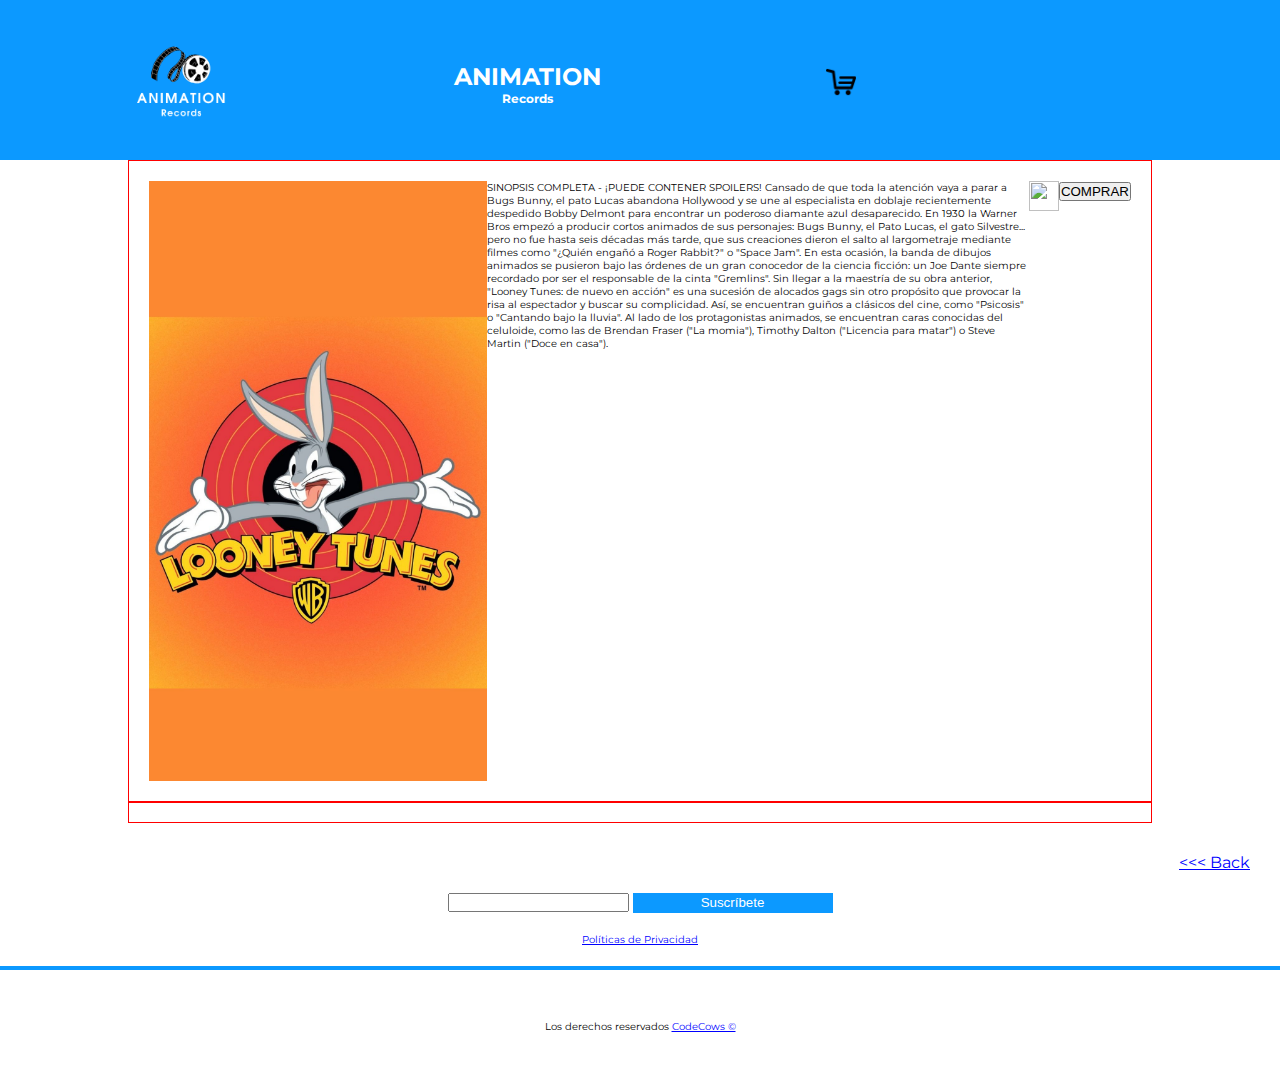
==== detalles.html @ a8681eb7 "add pag detalles" ====
<!DOCTYPE html>
<html lang="es">
<head>
    <meta charset="UTF-8">
    <meta http-equiv="X-UA-Compatible" content="IE=edge">
    <meta name="viewport" content="width=device-width, initial-scale=1.0">
    <link rel="stylesheet" href="./css_home/styles.css">
    
    <title>Proyecto2</title>
</head>
<body>
    <header class="header">
        <div class="container">
            <a href="home.html"><img src="./assets/logo.png" alt="" class="logo"></a>
            <div class="titulos"><h1>ANIMATION</h1><h2>Records</h2></div>
            <div class="cart"><img src="./assets/carrito.png" alt="" class="carrito"></div>
            <nav>
                <input type="checkbox" id="check">
                <label for="check" class="bar-btn"><i class="fas fa-bars"></i></label>
                    <ul class="nav-menu">
                        <li><a href="home.html" class="active"></a>Home</a></li>
                        <li><a href="productos.html"></a>Productos</a></li>
                        <li><a href="#"></a>Carrito</a></li>
                    </ul>
            </nav>
        </div>
    </header>
    <main>
        <article>
            <div class="container3">
                <img src="./assets/detalles.jpg" class="detalles">
                <p>SINOPSIS COMPLETA - ¡PUEDE CONTENER SPOILERS!
                    Cansado de que toda la atención vaya a parar a Bugs Bunny, el pato Lucas abandona Hollywood y se une al especialista en doblaje recientemente despedido Bobby Delmont para encontrar un poderoso diamante azul desaparecido.
                    
                    En 1930 la Warner Bros empezó a producir cortos animados de sus personajes: Bugs Bunny, el Pato Lucas, el gato Silvestre... pero no fue hasta seis décadas más tarde, que sus creaciones dieron el salto al largometraje mediante filmes como "¿Quién engañó a Roger Rabbit?" o "Space Jam".
                    
                    En esta ocasión, la banda de dibujos animados se pusieron bajo las órdenes de un gran conocedor de la ciencia ficción: un Joe Dante siempre recordado por ser el responsable de la cinta "Gremlins". Sin llegar a la maestría de su obra anterior, "Looney Tunes: de nuevo en acción" es una sucesión de alocados gags sin otro propósito que provocar la risa al espectador y buscar su complicidad. Así, se encuentran guiños a clásicos del cine, como "Psicosis" o "Cantando bajo la lluvia".
                    
                    Al lado de los protagonistas animados, se encuentran caras conocidas del celuloide, como las de Brendan Fraser ("La momia"), Timothy Dalton ("Licencia para matar") o Steve Martin ("Doce en casa").</p>
                <img src="./assets/like.png" class="like">
                <div class="comprar">
                    <button type="button">COMPRAR</button>
                </div>
            </div>
        </article>
        <article class="destacados">
            <div class="img_destacados">
                <img src="" alt="">
                <img src="" alt="">
                <img src="" alt="">
                <img src="" alt="">
            </div>

        </article>

        <section class="back">
            <a id="back" href="productos.html"><<< Back</a>
        </section>
        <section id="button">
            <form>
                <input type="email" id="miInput"></input>
                <button type="miBoton" id="boton">Suscríbete </button>
            </form>
        </section>
        <section>
            <a id="politicas" href="https://politicadeprivacidadplantilla.com/" target="_blank">Políticas de Privacidad</a>
        </section>
    </main>
    <footer>
        <p>Los derechos reservados <a href="https://www.figma.com/file/jHO6KS7gopnGyP5Mlj32QO/Prototype-Proyecto-2?node-id=0%3A1" target="_blank" id="blue">CodeCows &copy; </a></p>
    </footer>
    <script src="https://kit.fontawesome.com/2cb25f2c39.js" crossorigin="anonymous"></script>
    <script src="/javascripts/scripts.js"></script>
</body>
---- css_home/styles.css ----
@import url(./header.css);
@import url(./main.css);
@import url(./footer.css);
@import url(/css_productos/main.css);
@import url(/css_detalles/main.css);
@import url('https://fonts.googleapis.com/css2?family=Montserrat:wght@400;600;900&family=Roboto:wght@100&display=swap');

*{
	padding: 0;
	margin: 0;
	box-sizing: border-box;
}
body{
	font-family: "montserrat", sans-serif;
	
}
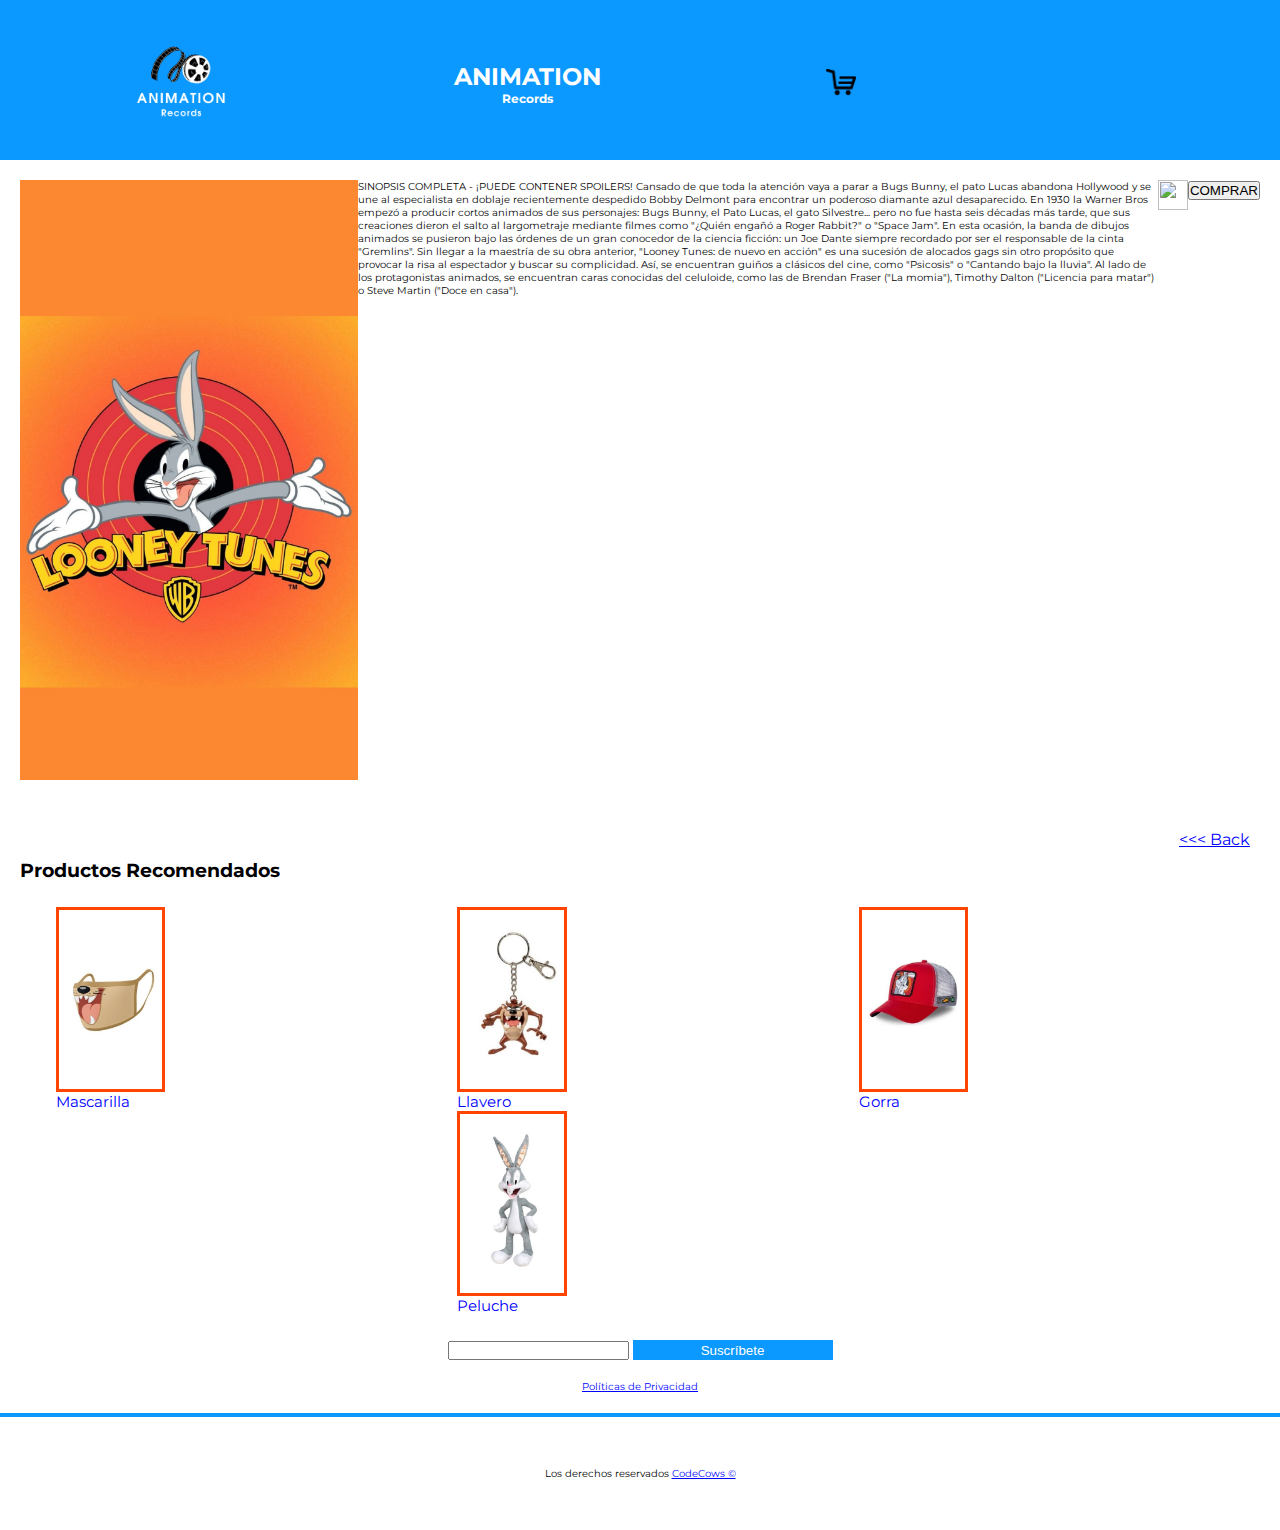
==== commit d3df8dc8: "add detalles" ====
--- a/detalles.html
+++ b/detalles.html
@@ -26,7 +26,7 @@
         </div>
     </header>
     <main>
-        <article>
+        <article clas="foto_detalles">
             <div class="container3">
                 <img src="./assets/detalles.jpg" class="detalles">
                 <p>SINOPSIS COMPLETA - ¡PUEDE CONTENER SPOILERS!
@@ -43,19 +43,32 @@
                 </div>
             </div>
         </article>
-        <article class="destacados">
-            <div class="img_destacados">
-                <img src="" alt="">
-                <img src="" alt="">
-                <img src="" alt="">
-                <img src="" alt="">
-            </div>
-
-        </article>
-
         <section class="back">
             <a id="back" href="productos.html"><<< Back</a>
         </section>
+        <h3 class="prod_recomendados">Productos Recomendados</h3>
+        <article class="destacados">
+            <div class="img_destacados">
+                <div>
+                    <img src="/assets/mascarilla.jpg" alt="">
+                    <p class="text_mascarilla">Mascarilla</p>
+                </div>
+                <div>
+                    <img src="/assets/llavero.jpg" alt="">
+                    <p class="text_llavero">Llavero</p>
+                </div>
+                <div>
+                    <img src="/assets/gorro.jpg" alt="">
+                    <p class="text_gorro"> Gorra</p>
+                </div>
+                <div>
+                    <img src="/assets/conejo.jpg" alt="">
+                    <p class="text_conejo">Peluche</p>
+                </div>
+            </div>
+        </article>
+
+        
         <section id="button">
             <form>
                 <input type="email" id="miInput"></input>
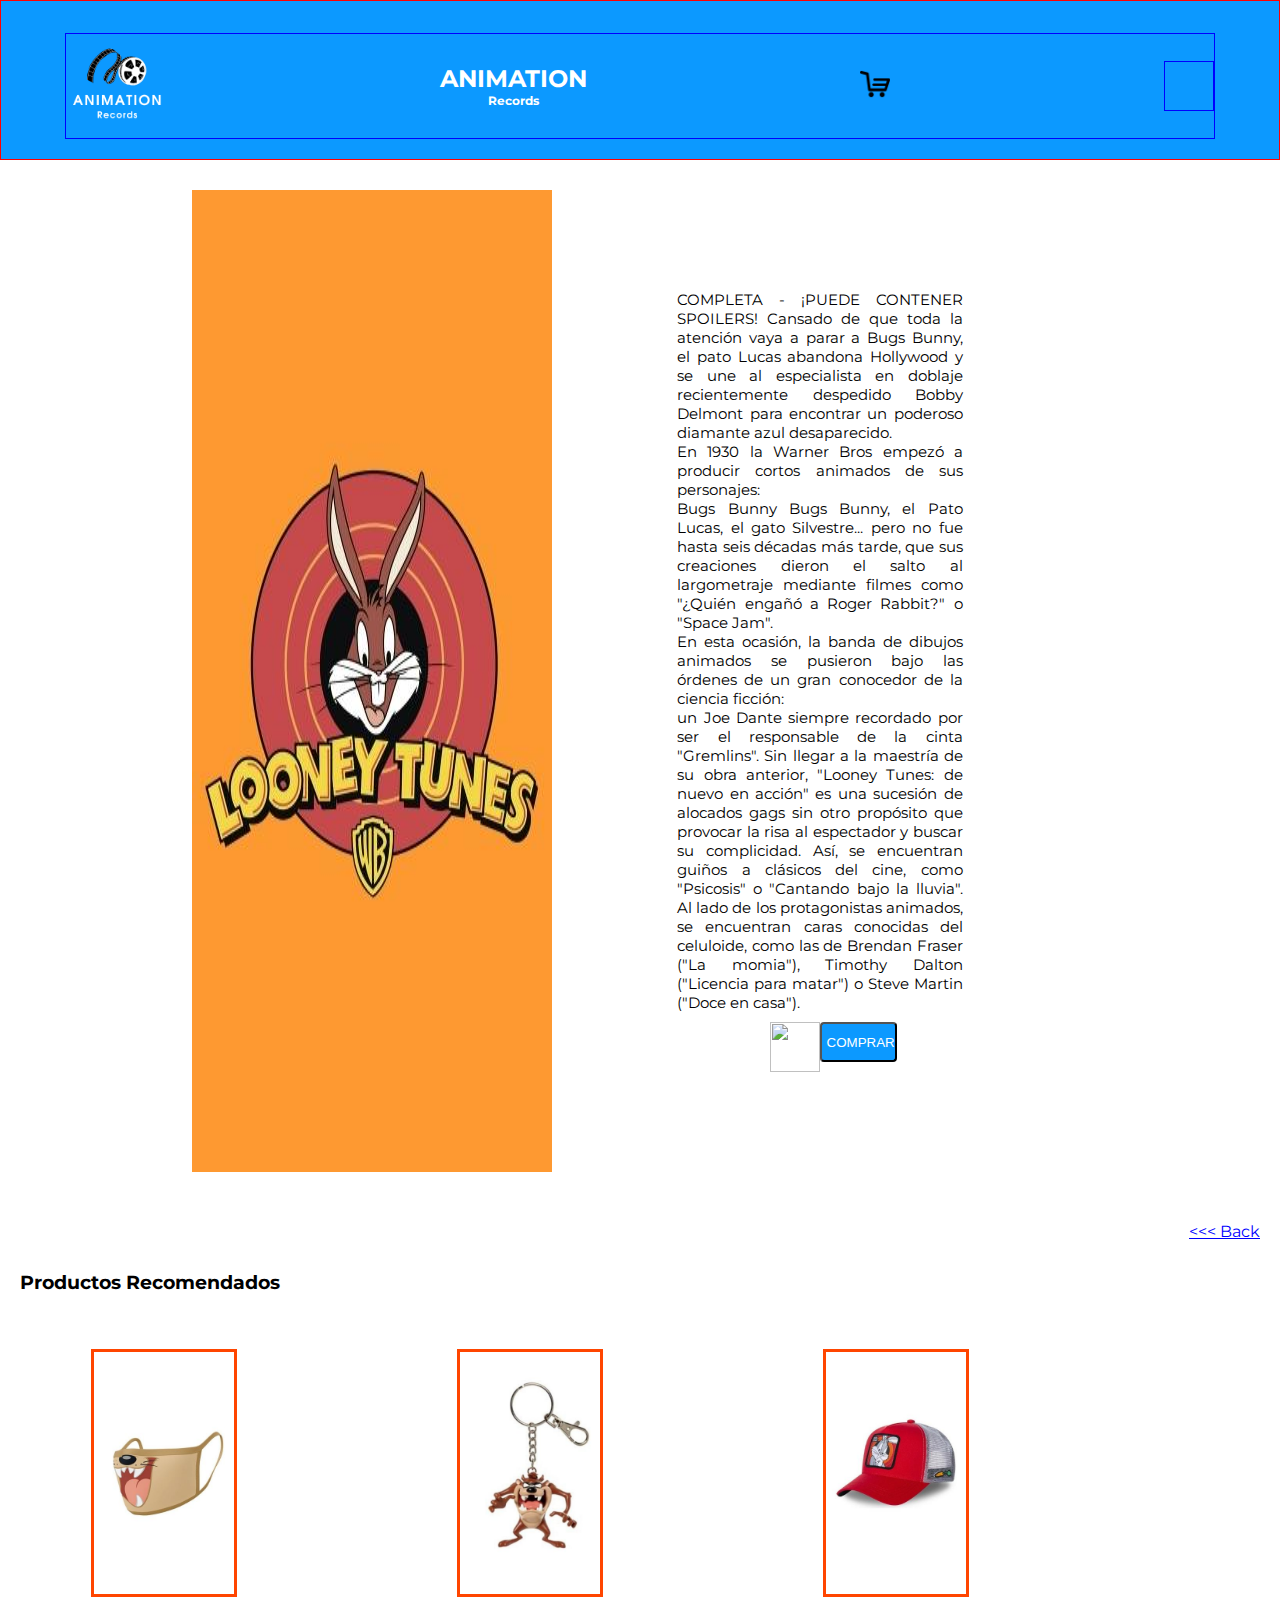
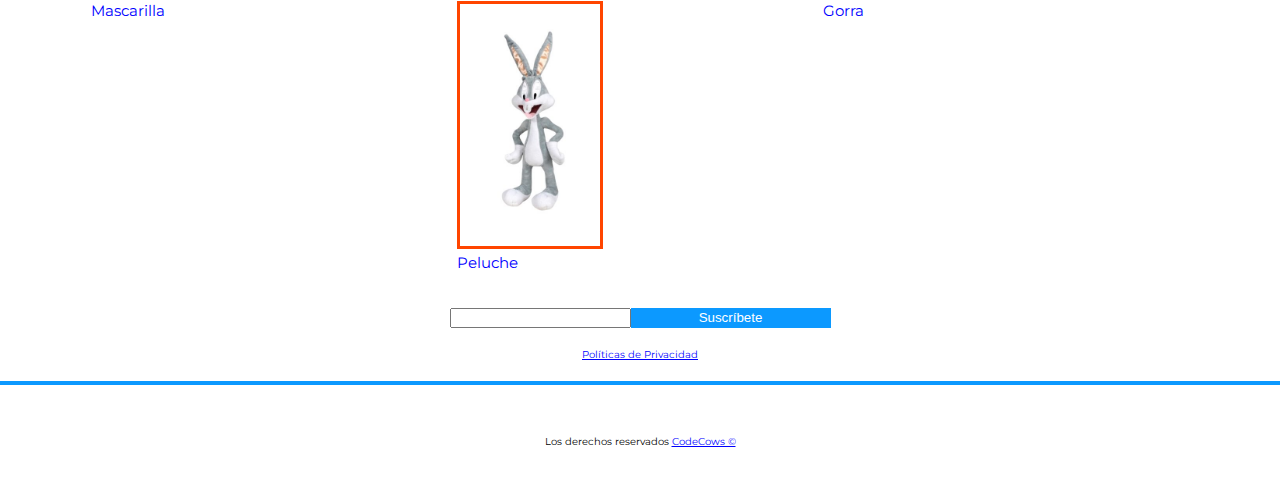
==== commit 5f4e2f08: "actualización" ====
--- a/detalles.html
+++ b/detalles.html
@@ -26,22 +26,21 @@
         </div>
     </header>
     <main>
-        <article clas="foto_detalles">
+        <article class="foto_detalles">
             <div class="container3">
                 <img src="./assets/detalles.jpg" class="detalles">
-                <p>SINOPSIS COMPLETA - ¡PUEDE CONTENER SPOILERS!
-                    Cansado de que toda la atención vaya a parar a Bugs Bunny, el pato Lucas abandona Hollywood y se une al especialista en doblaje recientemente despedido Bobby Delmont para encontrar un poderoso diamante azul desaparecido.
-                    
-                    En 1930 la Warner Bros empezó a producir cortos animados de sus personajes: Bugs Bunny, el Pato Lucas, el gato Silvestre... pero no fue hasta seis décadas más tarde, que sus creaciones dieron el salto al largometraje mediante filmes como "¿Quién engañó a Roger Rabbit?" o "Space Jam".
-                    
-                    En esta ocasión, la banda de dibujos animados se pusieron bajo las órdenes de un gran conocedor de la ciencia ficción: un Joe Dante siempre recordado por ser el responsable de la cinta "Gremlins". Sin llegar a la maestría de su obra anterior, "Looney Tunes: de nuevo en acción" es una sucesión de alocados gags sin otro propósito que provocar la risa al espectador y buscar su complicidad. Así, se encuentran guiños a clásicos del cine, como "Psicosis" o "Cantando bajo la lluvia".
-                    
+                <div class="detalles_de_compra">
+                    <p class="sinopsis">COMPLETA - ¡PUEDE CONTENER SPOILERS! Cansado de que toda la atención vaya a parar a Bugs Bunny, el pato Lucas abandona Hollywood y se une al especialista en doblaje recientemente despedido Bobby Delmont para encontrar un poderoso diamante azul desaparecido.<br>
+                    En 1930 la Warner Bros empezó a producir cortos animados de sus personajes:<br>
+                    Bugs Bunny Bugs Bunny, el Pato Lucas, el gato Silvestre... pero no fue hasta seis décadas más tarde, que sus creaciones dieron el salto al largometraje mediante filmes como "¿Quién engañó a Roger Rabbit?" o "Space Jam".<br>
+                    En esta ocasión, la banda de dibujos animados se pusieron bajo las órdenes de un gran conocedor de la ciencia ficción:<br> un Joe Dante siempre recordado por ser el responsable de la cinta "Gremlins". Sin llegar a la maestría de su obra anterior, "Looney Tunes: de nuevo en acción" es una sucesión de alocados gags sin otro propósito que provocar la risa al espectador y buscar su complicidad. Así, se encuentran guiños a clásicos del cine, como "Psicosis" o "Cantando bajo la lluvia".  
                     Al lado de los protagonistas animados, se encuentran caras conocidas del celuloide, como las de Brendan Fraser ("La momia"), Timothy Dalton ("Licencia para matar") o Steve Martin ("Doce en casa").</p>
-                <img src="./assets/like.png" class="like">
-                <div class="comprar">
-                    <button type="button">COMPRAR</button>
+                    <div class="container5">
+                        <img src="./assets/like.png" class="like">
+                        <button class="comprar" type="button">COMPRAR</button>
+                    </div>
                 </div>
-            </div>
+            </div>    
         </article>
         <section class="back">
             <a id="back" href="productos.html"><<< Back</a>
@@ -67,13 +66,9 @@
                 </div>
             </div>
         </article>
-
-        
         <section id="button">
-            <form>
-                <input type="email" id="miInput"></input>
-                <button type="miBoton" id="boton">Suscríbete </button>
-            </form>
+            <input type="email" id="id1"></input>
+            <button onclick="mostrarId1()" id="boton">Suscríbete </button>
         </section>
         <section>
             <a id="politicas" href="https://politicadeprivacidadplantilla.com/" target="_blank">Políticas de Privacidad</a>
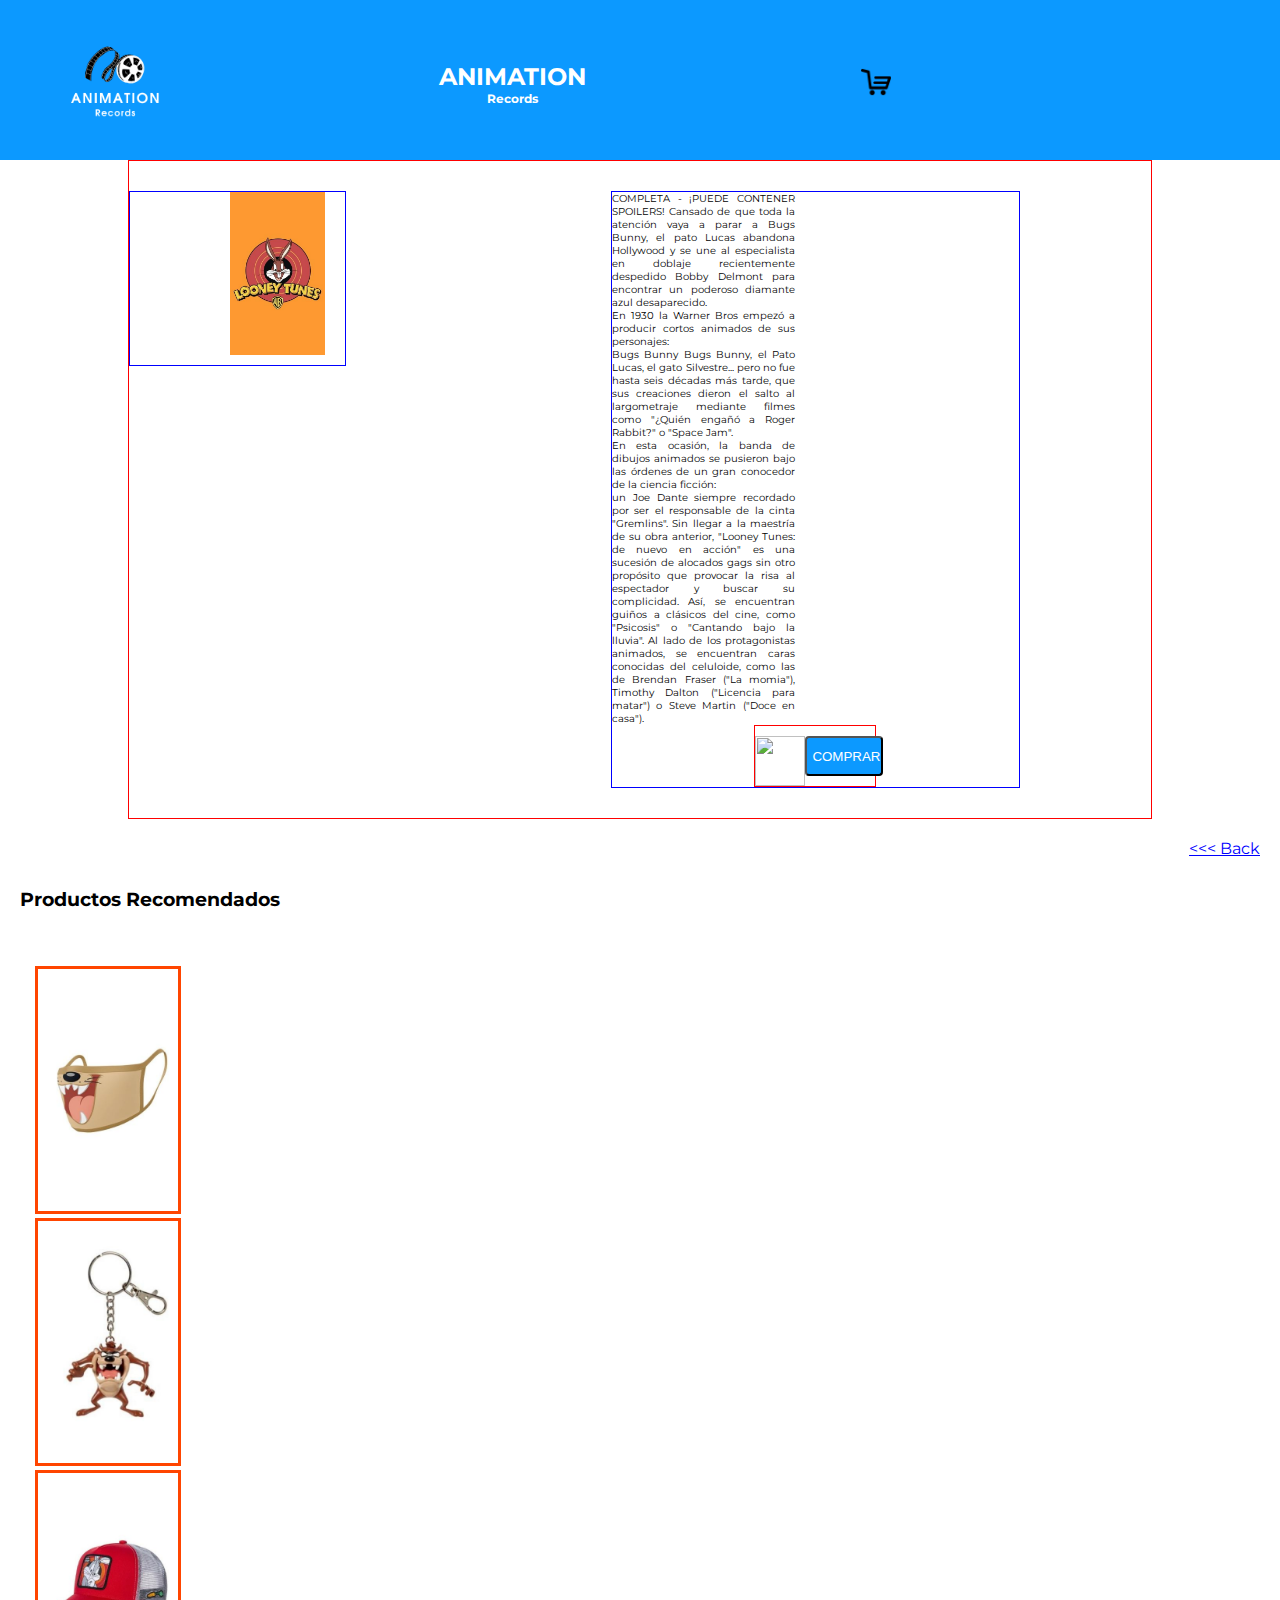
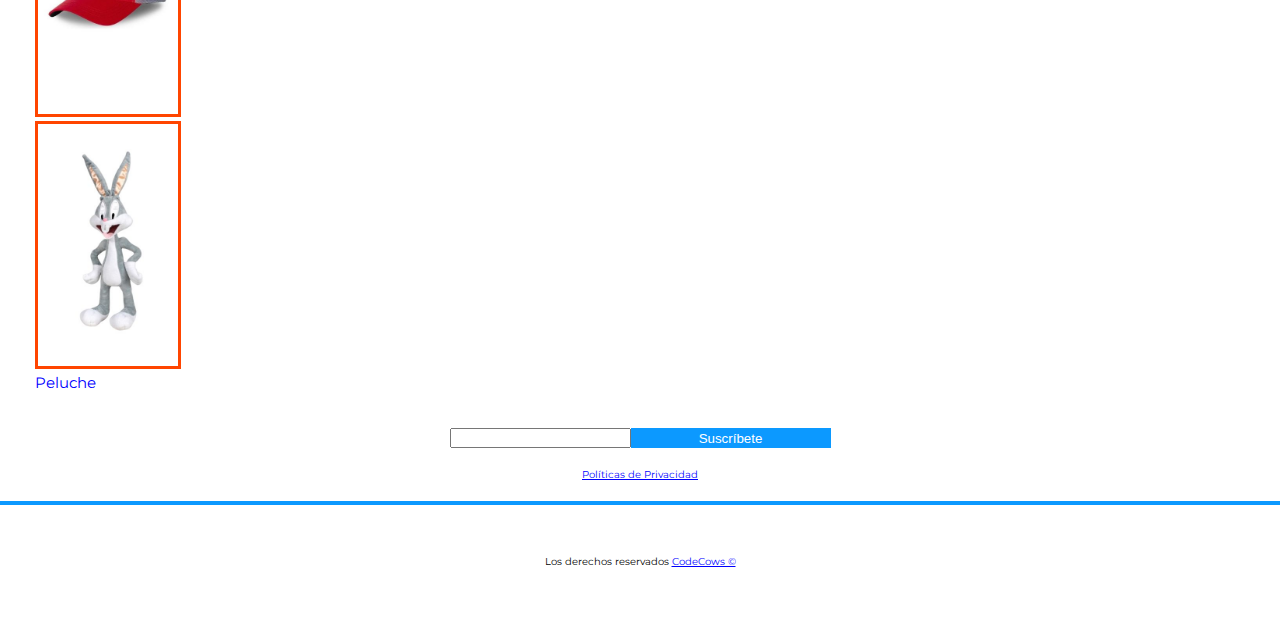
==== commit b6adce61: "add" ====
--- a/detalles.html
+++ b/detalles.html
@@ -29,18 +29,19 @@
         <article class="foto_detalles">
             <div class="container3">
                 <img src="./assets/detalles.jpg" class="detalles">
-                <div class="detalles_de_compra">
-                    <p class="sinopsis">COMPLETA - ¡PUEDE CONTENER SPOILERS! Cansado de que toda la atención vaya a parar a Bugs Bunny, el pato Lucas abandona Hollywood y se une al especialista en doblaje recientemente despedido Bobby Delmont para encontrar un poderoso diamante azul desaparecido.<br>
-                    En 1930 la Warner Bros empezó a producir cortos animados de sus personajes:<br>
-                    Bugs Bunny Bugs Bunny, el Pato Lucas, el gato Silvestre... pero no fue hasta seis décadas más tarde, que sus creaciones dieron el salto al largometraje mediante filmes como "¿Quién engañó a Roger Rabbit?" o "Space Jam".<br>
-                    En esta ocasión, la banda de dibujos animados se pusieron bajo las órdenes de un gran conocedor de la ciencia ficción:<br> un Joe Dante siempre recordado por ser el responsable de la cinta "Gremlins". Sin llegar a la maestría de su obra anterior, "Looney Tunes: de nuevo en acción" es una sucesión de alocados gags sin otro propósito que provocar la risa al espectador y buscar su complicidad. Así, se encuentran guiños a clásicos del cine, como "Psicosis" o "Cantando bajo la lluvia".  
-                    Al lado de los protagonistas animados, se encuentran caras conocidas del celuloide, como las de Brendan Fraser ("La momia"), Timothy Dalton ("Licencia para matar") o Steve Martin ("Doce en casa").</p>
-                    <div class="container5">
-                        <img src="./assets/like.png" class="like">
-                        <button class="comprar" type="button">COMPRAR</button>
-                    </div>
+            </div> 
+            <div class="detalles_de_compra">
+                <p class="sinopsis">COMPLETA - ¡PUEDE CONTENER SPOILERS! Cansado de que toda la atención vaya a parar a Bugs Bunny, el pato Lucas abandona Hollywood y se une al especialista en doblaje recientemente despedido Bobby Delmont para encontrar un poderoso diamante azul desaparecido.<br>
+                En 1930 la Warner Bros empezó a producir cortos animados de sus personajes:<br>
+                Bugs Bunny Bugs Bunny, el Pato Lucas, el gato Silvestre... pero no fue hasta seis décadas más tarde, que sus creaciones dieron el salto al largometraje mediante filmes como "¿Quién engañó a Roger Rabbit?" o "Space Jam".<br>
+                En esta ocasión, la banda de dibujos animados se pusieron bajo las órdenes de un gran conocedor de la ciencia ficción:<br> un Joe Dante siempre recordado por ser el responsable de la cinta "Gremlins". Sin llegar a la maestría de su obra anterior, "Looney Tunes: de nuevo en acción" es una sucesión de alocados gags sin otro propósito que provocar la risa al espectador y buscar su complicidad. Así, se encuentran guiños a clásicos del cine, como "Psicosis" o "Cantando bajo la lluvia".  
+                Al lado de los protagonistas animados, se encuentran caras conocidas del celuloide, como las de Brendan Fraser ("La momia"), Timothy Dalton ("Licencia para matar") o Steve Martin ("Doce en casa").</p>
+                <div class="container5">
+                    <img src="./assets/like.png" class="like">
+                    <button class="comprar" type="button">COMPRAR</button>
                 </div>
-            </div>    
+            </div>
+               
         </article>
         <section class="back">
             <a id="back" href="productos.html"><<< Back</a>
--- a/css_home/styles.css
+++ b/css_home/styles.css
@@ -1,8 +1,8 @@
-@import url(./header.css);
-@import url(./main.css);
-@import url(./footer.css);
-@import url(/css_productos/main.css);
-@import url(/css_detalles/main.css);
+@import url('./header.css');
+@import url('./main.css');
+@import url('./footer.css');
+@import url('../css_productos/main.css');
+@import url('../css_detalles/main.css');
 @import url('https://fonts.googleapis.com/css2?family=Montserrat:wght@400;600;900&family=Roboto:wght@100&display=swap');
 
 *{
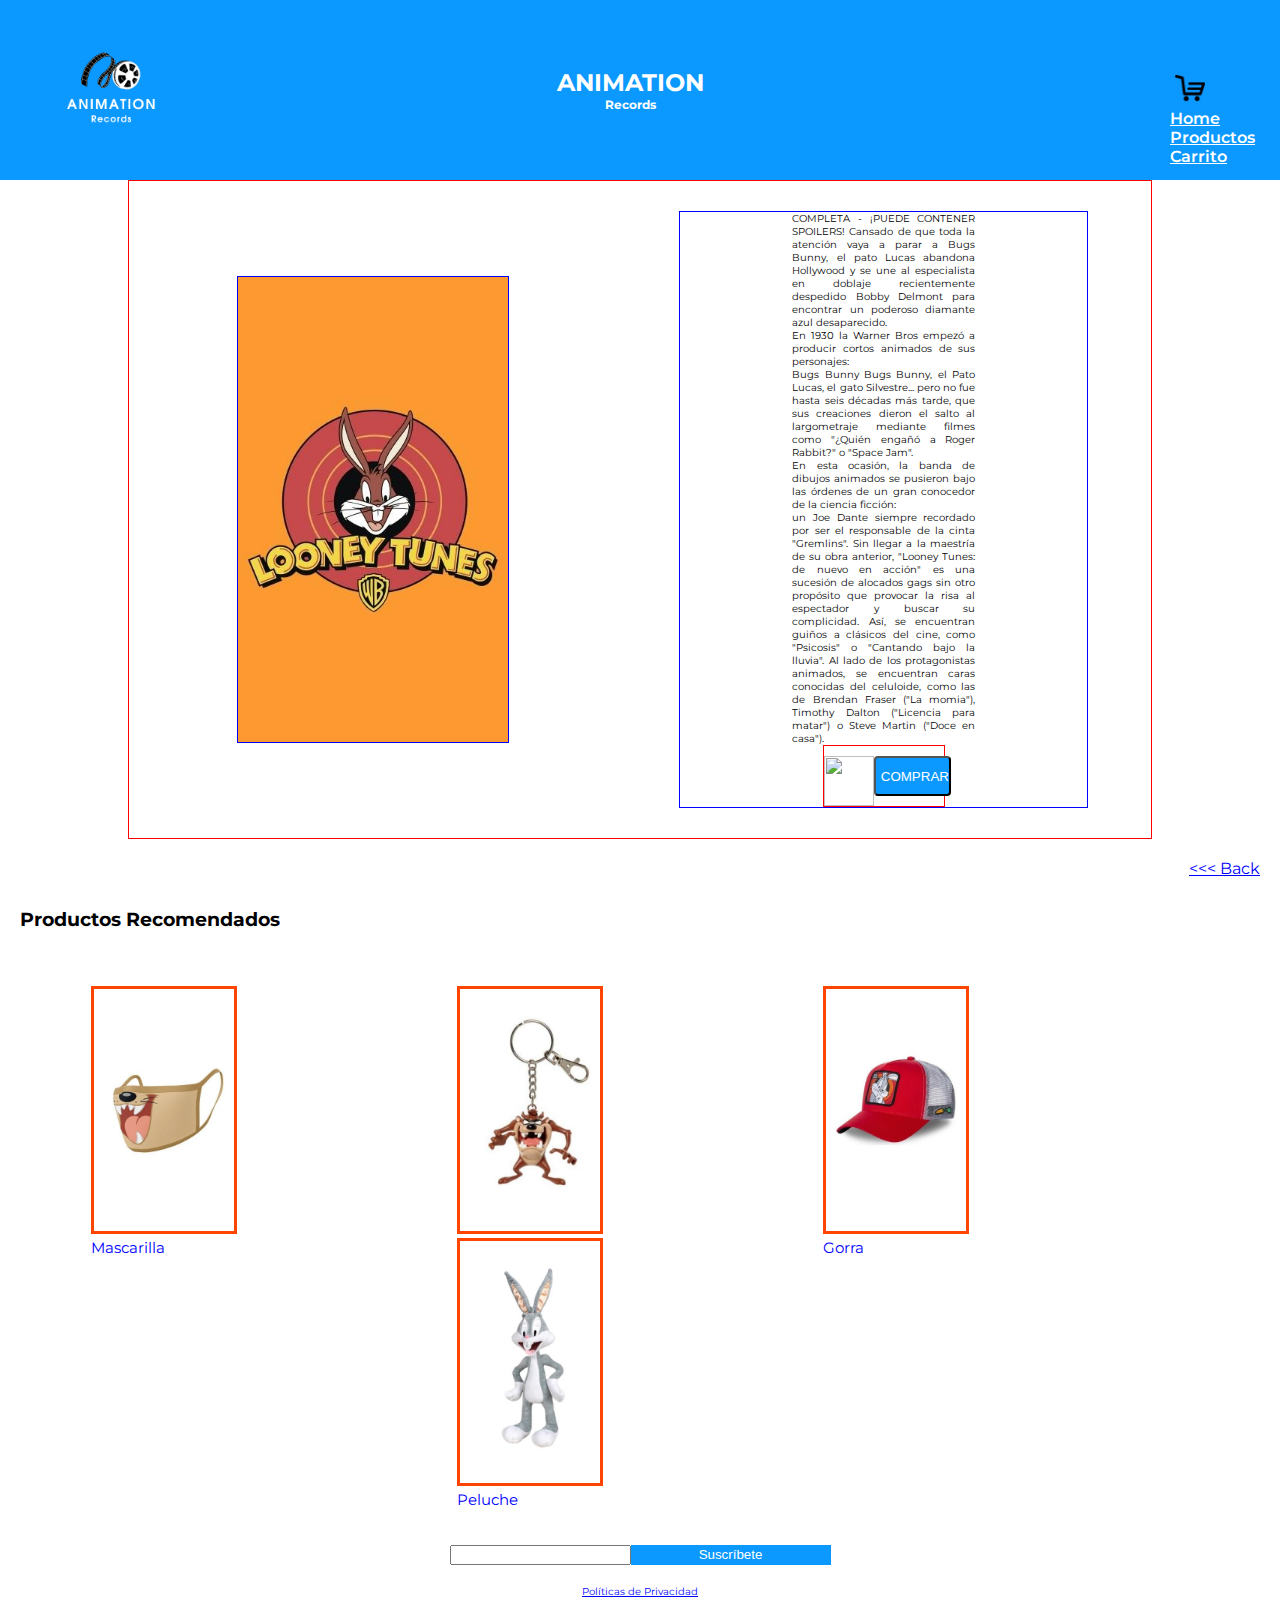
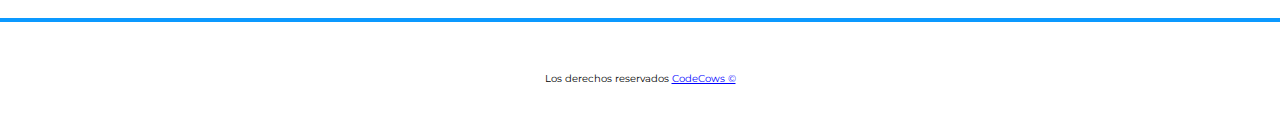
==== commit 72536fb0: "add barra navegación y animaciones" ====
--- a/detalles.html
+++ b/detalles.html
@@ -5,22 +5,29 @@
     <meta http-equiv="X-UA-Compatible" content="IE=edge">
     <meta name="viewport" content="width=device-width, initial-scale=1.0">
     <link rel="stylesheet" href="./css_home/styles.css">
+    <link rel="stylesheet" href="https://cdnjs.cloudflare.com/ajax/libs/animate.css/3.5.2/animate.min.css">
     
     <title>Proyecto2</title>
 </head>
 <body>
     <header class="header">
-        <div class="container">
+        <div class="container_logo">
             <a href="home.html"><img src="./assets/logo.png" alt="" class="logo"></a>
-            <div class="titulos"><h1>ANIMATION</h1><h2>Records</h2></div>
-            <div class="cart"><img src="./assets/carrito.png" alt="" class="carrito"></div>
+            <div class="titulos"><h1 class="animated infinite bounce">ANIMATION</h1><h2 class="animated infinite jello">Records</h2></div>
+    
+        </div>
+        <div class="container_carrito">
+            <div class="cart">
+                <img src="./assets/carrito.png" alt="" class="carrito">
+            </div>
             <nav>
                 <input type="checkbox" id="check">
-                <label for="check" class="bar-btn"><i class="fas fa-bars"></i></label>
+                <label for="check" class="bar-btn"><i class="fas fa-bars"></i>
+                </label>
                     <ul class="nav-menu">
-                        <li><a href="home.html" class="active"></a>Home</a></li>
-                        <li><a href="productos.html"></a>Productos</a></li>
-                        <li><a href="#"></a>Carrito</a></li>
+                        <li><a href="home.html" class="active">Home</a></li>
+                        <li><a href="productos.html">Productos</a></li>
+                        <li><a href="#">Carrito</a></li>
                     </ul>
             </nav>
         </div>
--- a/css_home/styles.css
+++ b/css_home/styles.css
@@ -4,6 +4,7 @@
 @import url('../css_productos/main.css');
 @import url('../css_detalles/main.css');
 @import url('https://fonts.googleapis.com/css2?family=Montserrat:wght@400;600;900&family=Roboto:wght@100&display=swap');
+
 
 *{
 	padding: 0;
@@ -14,3 +15,4 @@
 	font-family: "montserrat", sans-serif;
 	
 }
+
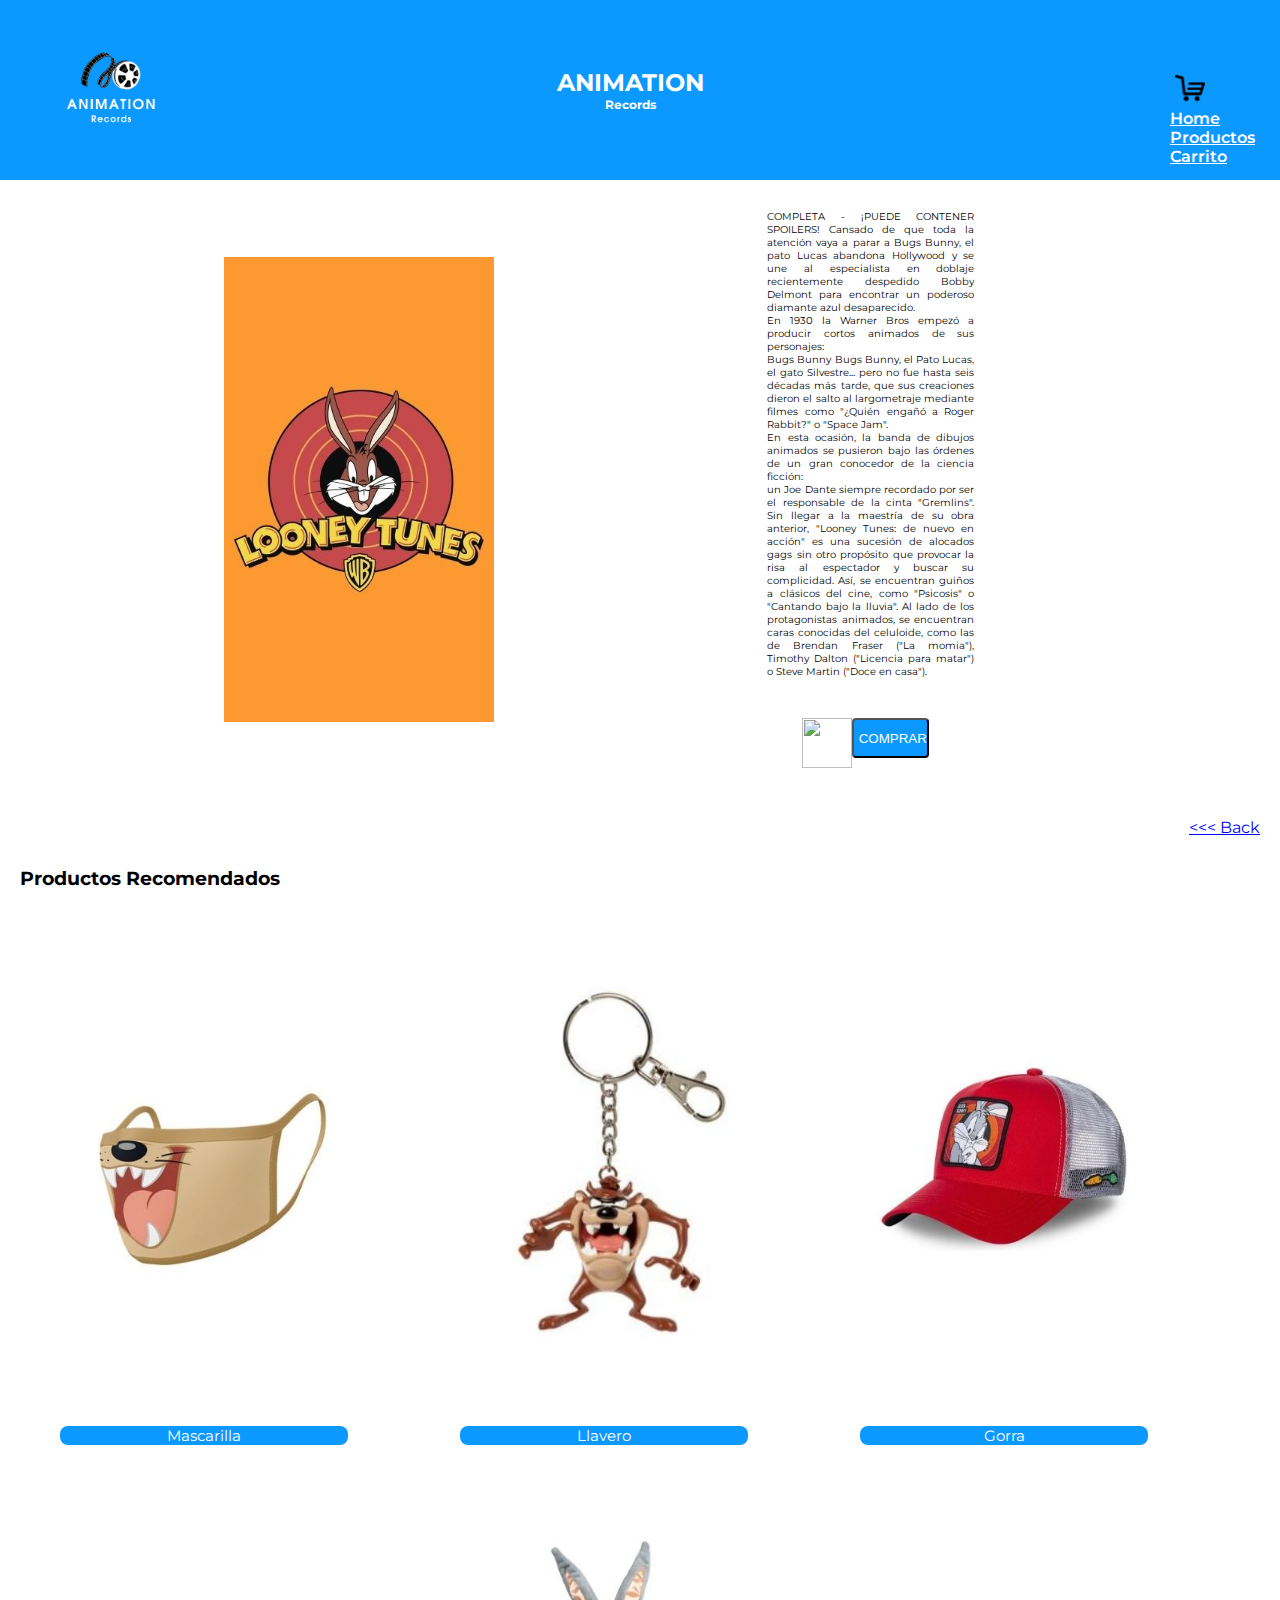
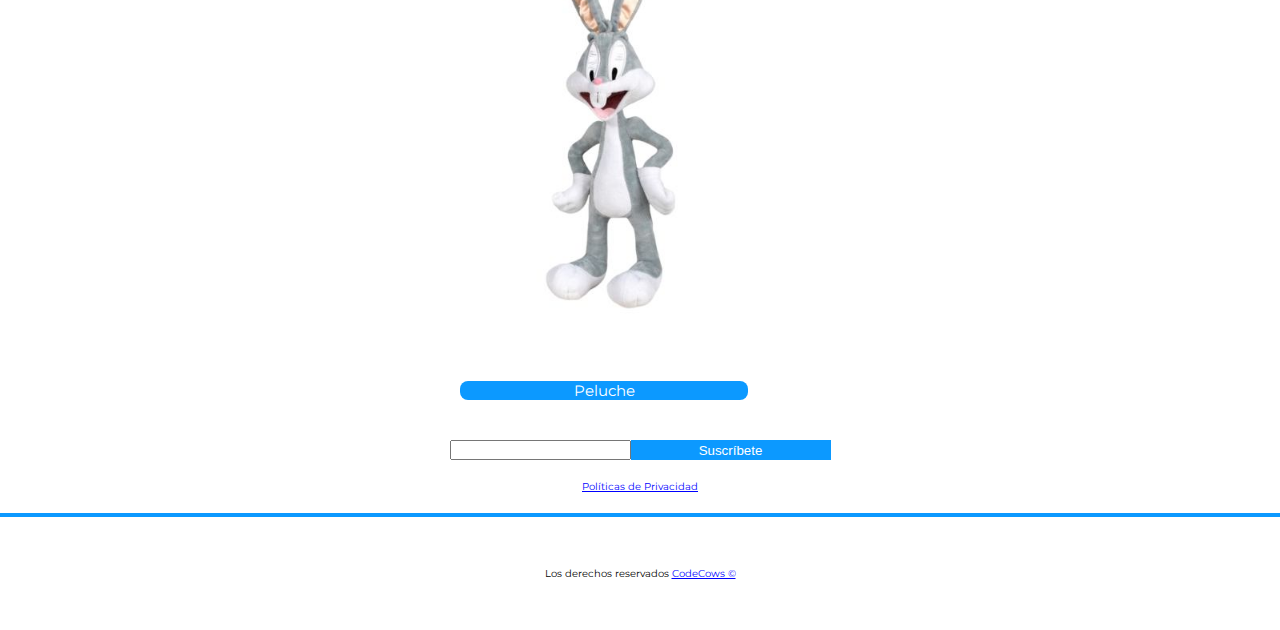
==== commit 6ec64bdf: "add pagina 3" ====
--- a/detalles.html
+++ b/detalles.html
@@ -47,8 +47,7 @@
                     <img src="./assets/like.png" class="like">
                     <button class="comprar" type="button">COMPRAR</button>
                 </div>
-            </div>
-               
+            </div> 
         </article>
         <section class="back">
             <a id="back" href="productos.html"><<< Back</a>
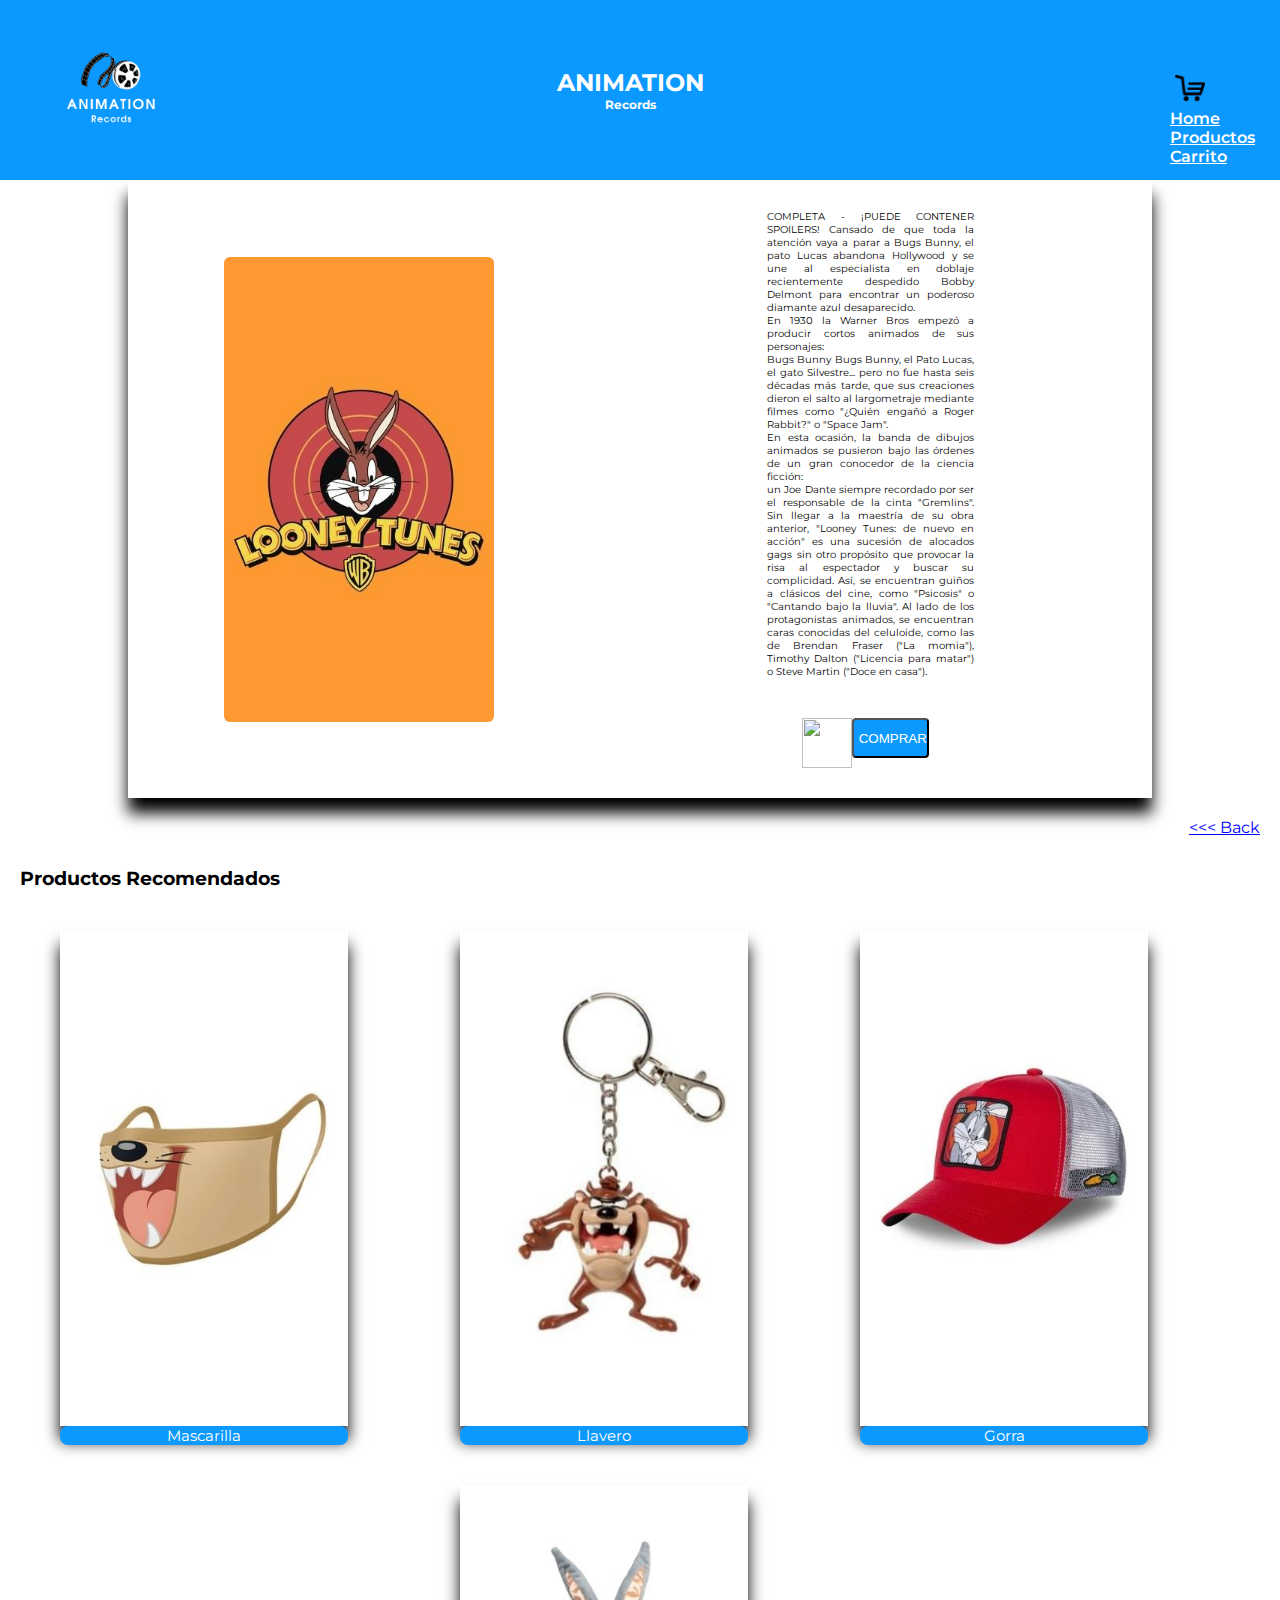
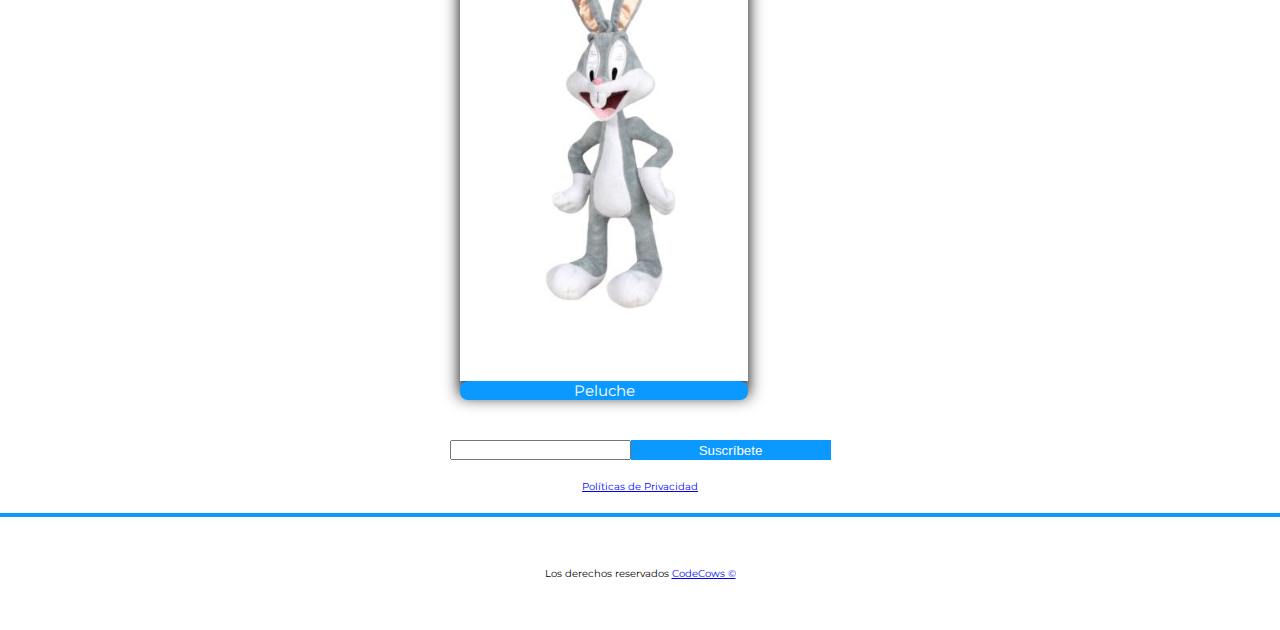
==== commit 945382f5: "retoques finales" ====
--- a/detalles.html
+++ b/detalles.html
@@ -61,7 +61,7 @@
                 </div>
                 <div>
                     <img src="/assets/llavero.jpg" alt="">
-                    <p class="text_llavero">Llavero</p>
+                    <p class="text_llavero"> Llavero</p>
                 </div>
                 <div>
                     <img src="/assets/gorro.jpg" alt="">
